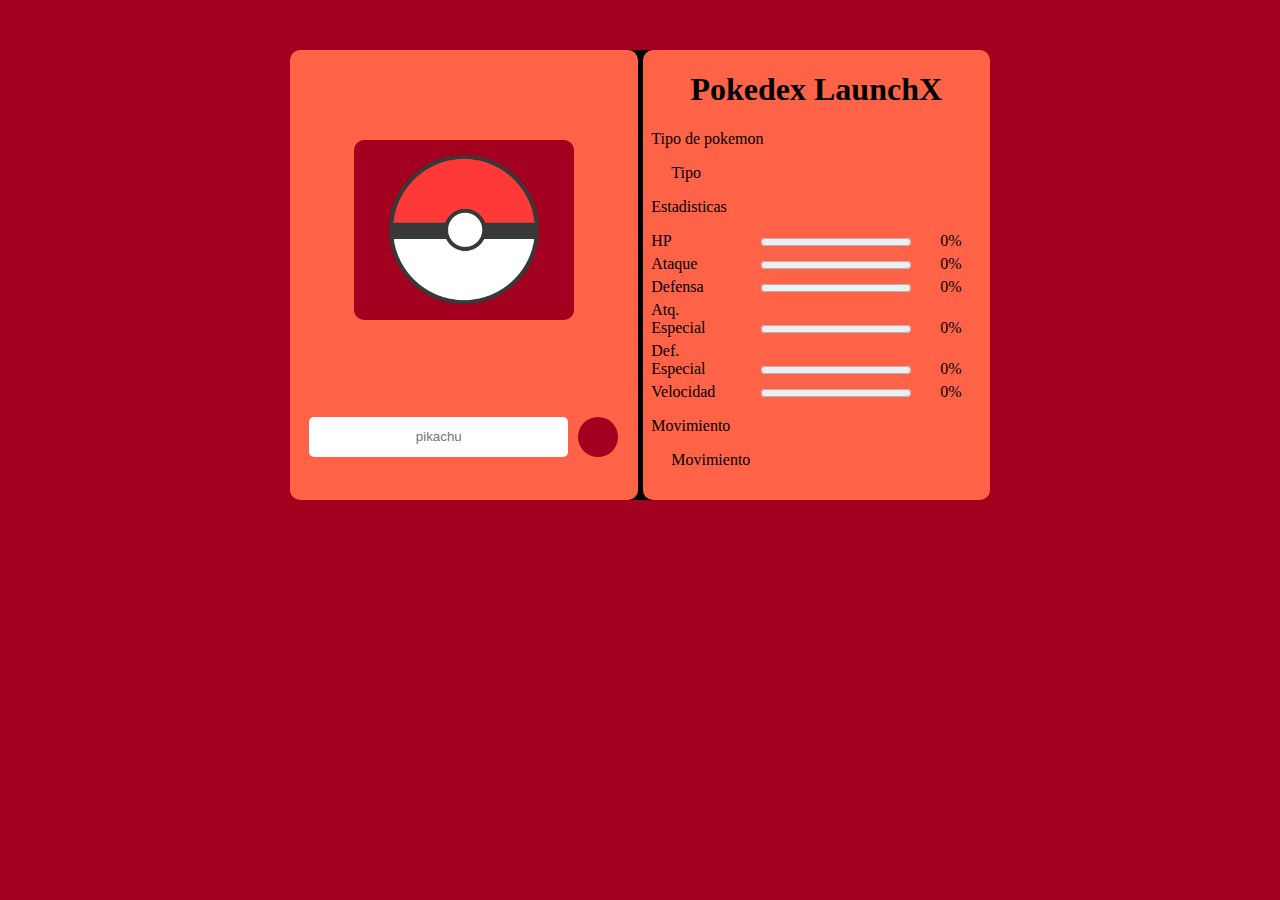
==== index.html @ dbf84d98 "V3" ====
<!DOCTYPE html>
<html lang="en">
<head>
    <meta charset="UTF-8">
    <meta http-equiv="X-UA-Compatible" content="IE=edge">
    <meta name="viewport" content="width=device-width, initial-scale=1.0">
    <link rel="stylesheet" href="css\style.css" type="text/css">
    <title>Pokedex LaunchX</title>  
</head>

<body>

    <div class="contenedor">
        <div class="media-page">
            <div class="actions">
                
            </div>
            <div class="media">
                <div class="frame">
                    <img src="img\pokeball.png" alt="pokeball" id="pokeImg" width="150px">
                </div>
            </div>

            <div class="search-form">
                <input type="text" placeholder="pikachu" id="pokeName" name="pokeName">
                <button onclick="fetchPokemon()"></button>
            </div>
        </div>
        <div class="details-page">
            <div class="title">
                <h1>Pokedex LaunchX</h1>
            </div>
            <div class="stats">
                <form action="">
                    <div class="form-estadisticas">
                        <p>Tipo de pokemon</p><label class="tpokemon" id="tpokemon">Tipo</label>
                        <p>Estadisticas</p>
                        <div class="estadisticas">
                            <div class="item">
                                <label class="item-titulo">HP</label>
                                <progress id="sp0" max="200" value="0"></progress>
                                <label id="s0" class="item-score">0%</label>
                            </div>
                            <div class="item">
                                <label class="item-titulo">Ataque</label>
                                <progress id="sp1" max="200" value="0"></progress>
                                <label id="s1" class="item-score">0%</label>
                            </div>
                            <div class="item">
                                <label class="item-titulo">Defensa</label>
                                <progress id="sp2" max="200" value="0"></progress>
                                <label id="s2" class="item-score">0%</label>
                            </div>
                            <div class="item">
                                <label class="item-titulo">Atq. Especial</label>
                                <progress id="sp3" max="200" value="0"></progress>
                                <label id="s3" class="item-score">0%</label>
                            </div>
                            <div class="item">
                                <label class="item-titulo">Def. Especial</label>
                                <progress id="sp4" max="200" value="0"></progress>
                                <label id="s4" class="item-score">0%</label>
                            </div>
                            <div class="item">
                                <label class="item-titulo">Velocidad</label>
                                <progress id="sp5" max="200" value="0"></progress>
                                <label id="s5" class="item-score">0%</label>
                            </div>
                        </div>
                        
                        <p>Movimiento</p><label class="movs" id="movs" for="">Movimiento</label>
                    </div>
                </form>
            </div>

        </div>
    </div>
</body>

<footer>
    <script src="js\pokedexL.js"></script>
</footer>
</html>
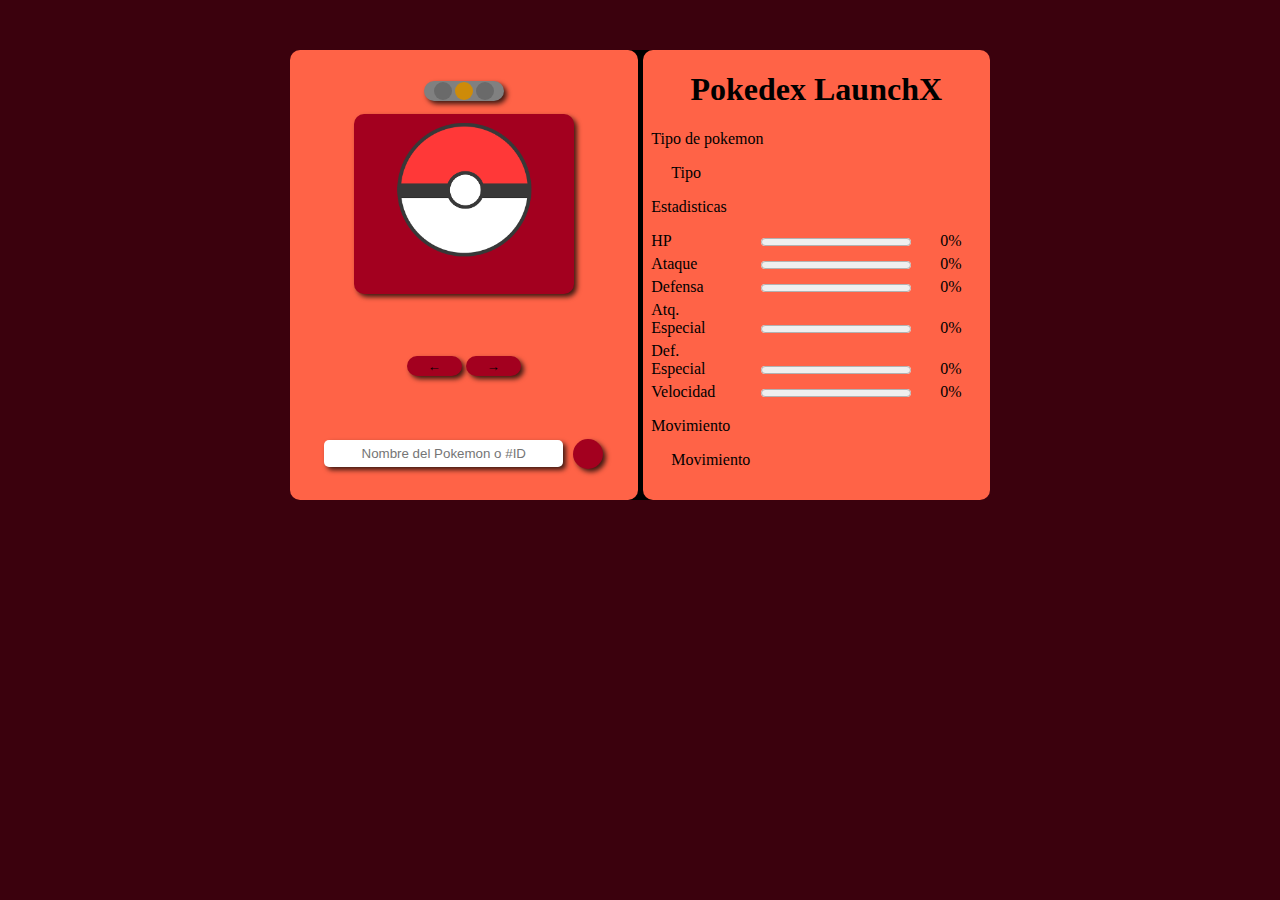
==== commit 700961ee: "V4" ====
--- a/index.html
+++ b/index.html
@@ -13,16 +13,24 @@
     <div class="contenedor">
         <div class="media-page">
             <div class="actions">
-                
+                <div class="light-status" id="c1"></div>
+                <div class="light-status" id="c2"></div>
+                <div class="light-status" id="c3"></div>
             </div>
+            
             <div class="media">
                 <div class="frame">
                     <img src="img\pokeball.png" alt="pokeball" id="pokeImg" width="150px">
                 </div>
             </div>
 
+            <div class="list">
+                <button class="boton-list" id="back" onclick="pokeListd()">←</button>
+                <button class="boton-list" id="next" onclick="pokeListu()">→</button>
+            </div>
+
             <div class="search-form">
-                <input type="text" placeholder="pikachu" id="pokeName" name="pokeName">
+                <input type="text" placeholder="Nombre del Pokemon o #ID" id="pokeName" name="pokeName">
                 <button onclick="fetchPokemon()"></button>
             </div>
         </div>
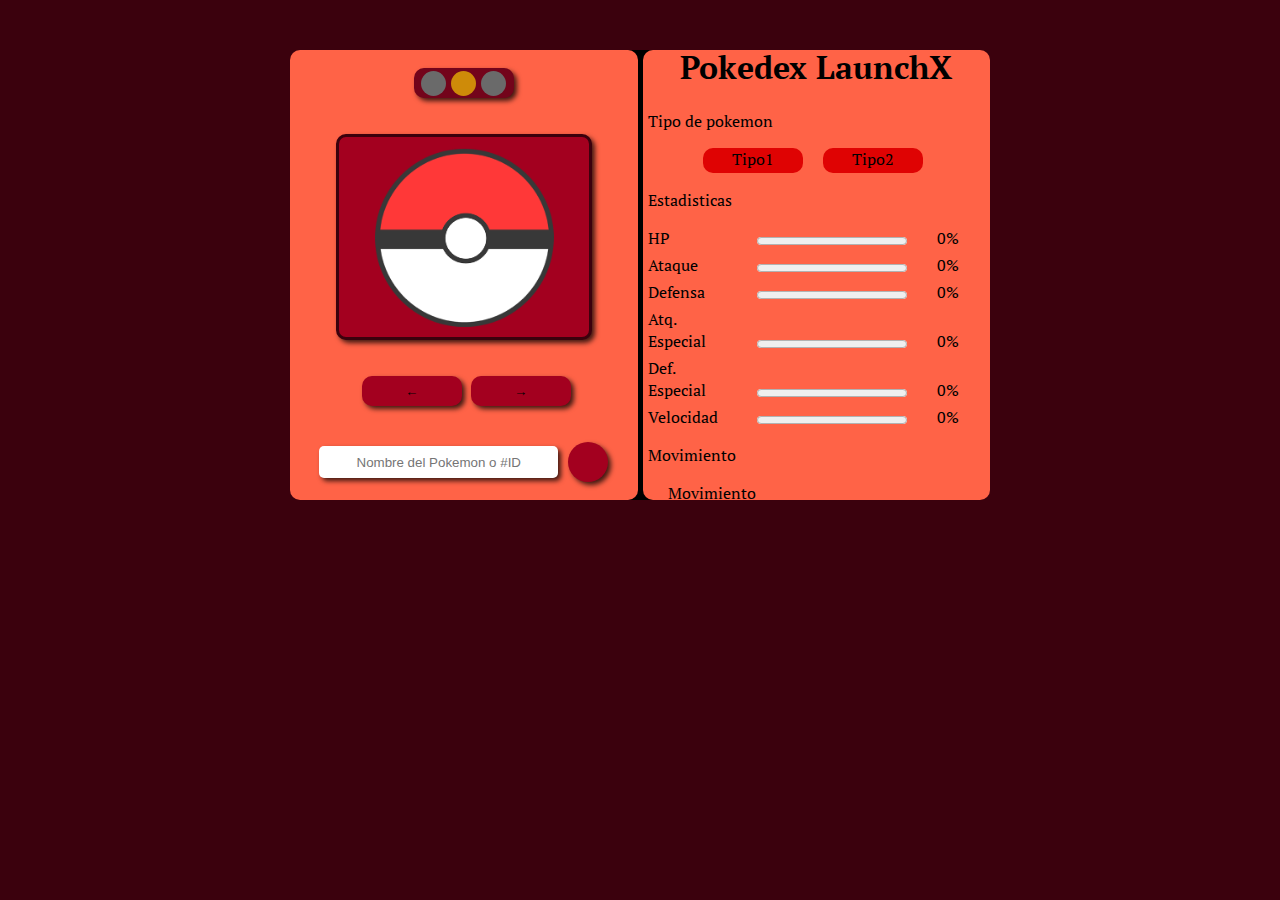
==== commit c7d25c00: "V5" ====
--- a/index.html
+++ b/index.html
@@ -5,6 +5,9 @@
     <meta http-equiv="X-UA-Compatible" content="IE=edge">
     <meta name="viewport" content="width=device-width, initial-scale=1.0">
     <link rel="stylesheet" href="css\style.css" type="text/css">
+    <link rel="preconnect" href="https://fonts.googleapis.com">
+    <link rel="preconnect" href="https://fonts.gstatic.com" crossorigin>    
+    <link href="https://fonts.googleapis.com/css2?family=Montserrat:ital@1&family=PT+Serif:wght@400;700&display=swap" rel="stylesheet">
     <title>Pokedex LaunchX</title>  
 </head>
 
@@ -20,7 +23,7 @@
             
             <div class="media">
                 <div class="frame">
-                    <img src="img\pokeball.png" alt="pokeball" id="pokeImg" width="150px">
+                    <img src="img\pokeball.png" alt="pokeball" id="pokeImg">
                 </div>
             </div>
 
@@ -41,7 +44,13 @@
             <div class="stats">
                 <form action="">
                     <div class="form-estadisticas">
-                        <p>Tipo de pokemon</p><label class="tpokemon" id="tpokemon">Tipo</label>
+                        <div>
+                            <p>Tipo de pokemon</p>
+                            <div class="tipo-poke">
+                                <label class="tpokemon" id="tpk0">Tipo1</label>
+                                <label class="tpokemon" id="tpk1">Tipo2</label>
+                            </div>
+                        </div>
                         <p>Estadisticas</p>
                         <div class="estadisticas">
                             <div class="item">
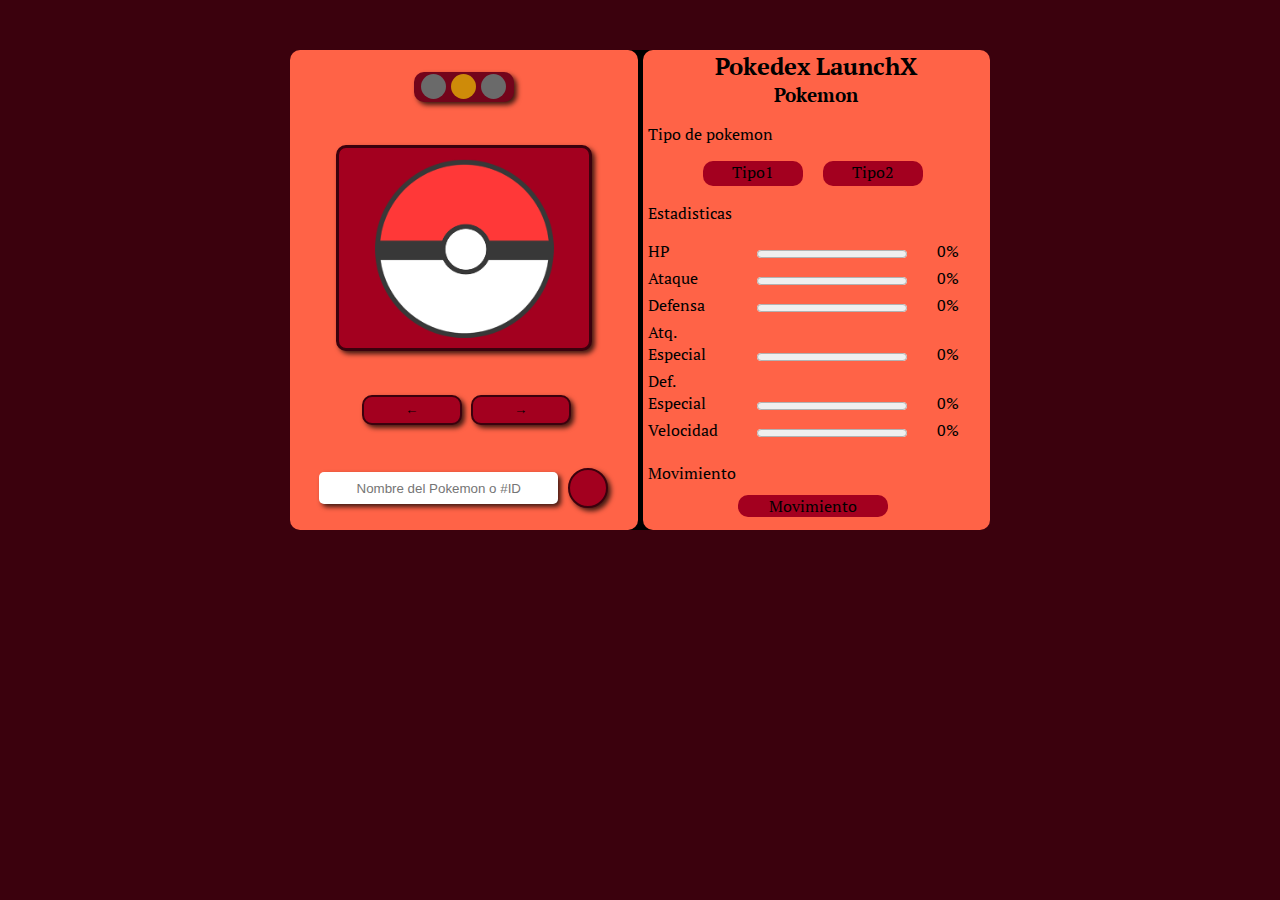
==== commit 124fa698: "V6" ====
--- a/index.html
+++ b/index.html
@@ -39,7 +39,8 @@
         </div>
         <div class="details-page">
             <div class="title">
-                <h1>Pokedex LaunchX</h1>
+                <h2>Pokedex LaunchX</h2>
+                <h3 id="pokeNameL">Pokemon</h3>
             </div>
             <div class="stats">
                 <form action="">
@@ -84,8 +85,10 @@
                                 <label id="s5" class="item-score">0%</label>
                             </div>
                         </div>
-                        
-                        <p>Movimiento</p><label class="movs" id="movs" for="">Movimiento</label>
+                        <div class="movimientos">
+                            <p class="movs">Movimiento</p>
+                            <label class="l-movs" id="movs" >Movimiento</label>
+                        </div>
                     </div>
                 </form>
             </div>
